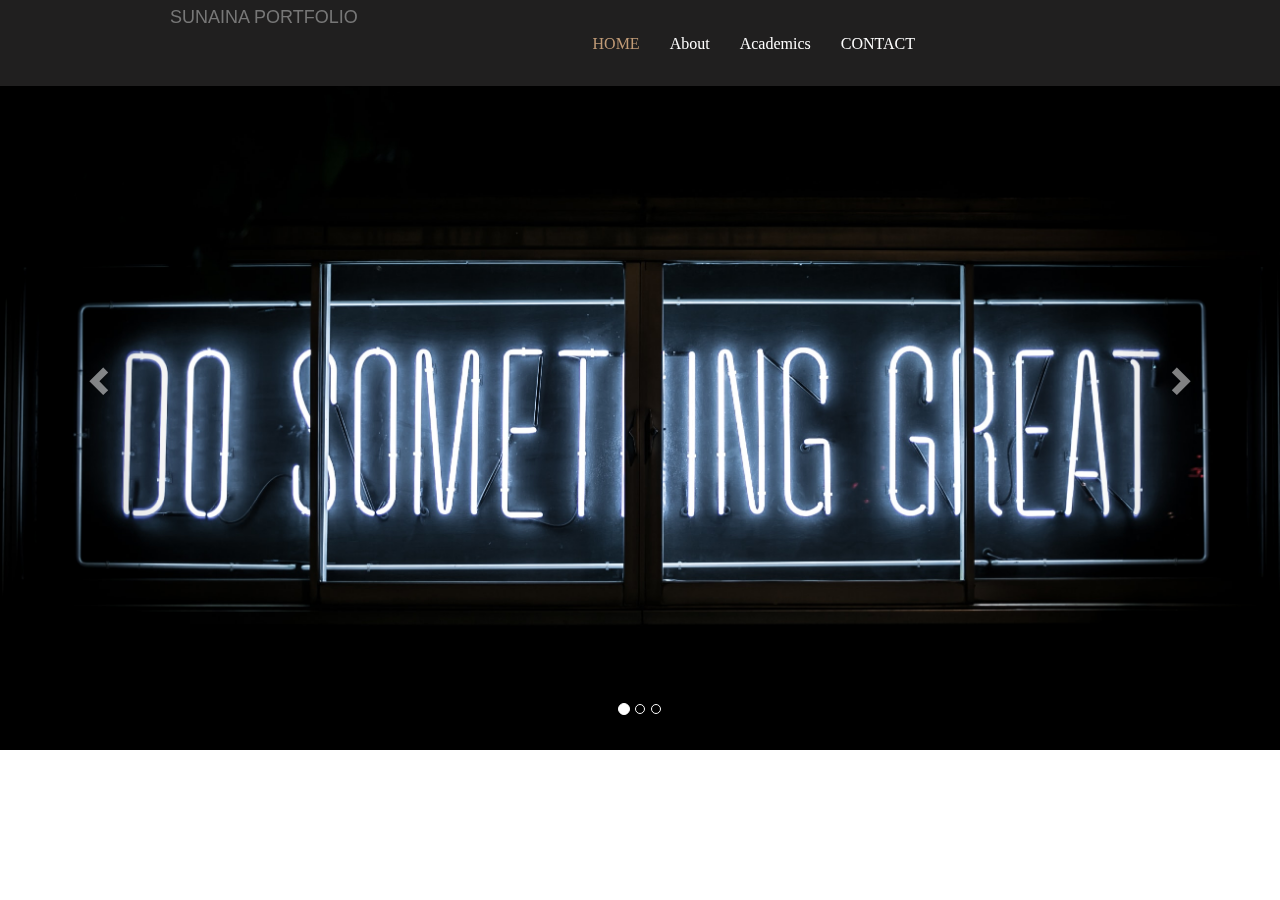
==== index.html @ aa365701 "second 2 commit" ====
<html>
<head>
        <title>Home</title>
<link rel="stylesheet" href="home.css" />
<link rel="stylesheet" href="bootstrap/bootstrap.css" />
<script
  src="https://code.jquery.com/jquery-1.12.4.js"
  integrity="sha256-Qw82+bXyGq6MydymqBxNPYTaUXXq7c8v3CwiYwLLNXU="
  crossorigin="anonymous"></script>
<script src="bootstrap/bootstrap.min.js" ></script>
<link rel="stylesheet" href="fonts/css/font-awesome.min.css" />
</head>
<body>
<nav class="Mymenu navbar navbar-default margin-bottom-menu navbar-fixed-top" >
  <div class="container-fluid">
    <!-- Brand and toggle get grouped for better mobile display -->
    <div class="navbar-header">
      <button type="button" class="navbar-toggle collapsed" data-toggle="collapse" data-target="#bs-example-navbar-collapse-1" aria-expanded="false">
        <span class="sr-only">Toggle navigation</span>
        <span class="icon-bar"></span>
        <span class="icon-bar"></span>
        <span class="icon-bar"></span>
      </button>
      <a class=" navleft navbar-brand" href="home.html"><!-- <img src="logo/logo_white@2x.png" height="70px"> -->SUNAINA PORTFOLIO</a>
    </div>

    <!-- Collect the nav links, forms, and other content for toggling -->
    <div class="collapse navbar-collapse" id="bs-example-navbar-collapse-1">
     
      <ul class=" menucenter nav navbar-nav navbar-right">
        <li><a class="active" href="home.html">HOME</a></li>
        <li><a href="room.html">About</a></li>
        <li><a href="gallery.html">Academics</a></li>
        <li><a href="contact.html">CONTACT</a></li>
		<!-- <li><a data-toggle="modal" data-target="#myModal" href="#">SIGNUP</a></li>
        <li><a href="login.html">LOGIN</a></li> -->
      </ul>
    </div><!-- /.navbar-collapse -->
  </div><!-- /.container-fluid -->
</nav>
<div class="container-fluid">
<div class="row">
<div id="myCarousel" class="carousel slide" data-ride="carousel">
  <!-- Indicators -->
  <ol class="carousel-indicators">
    <li data-target="#myCarousel" data-slide-to="0" class="active"></li>
    <li data-target="#myCarousel" data-slide-to="1"></li>
    <li data-target="#myCarousel" data-slide-to="2"></li>
  </ol>

  <!-- Wrapper for slides -->
  <div class="carousel-inner">
    <div class="item active">
      <img src="pictures/port.jpg" width="100%" alt="Los Angeles">
	   <div class="slider-text"></div>
    </div>

    <div class="item">
      <img src="pictures/pool.jpg"   width="100%"alt="Chicago">
	   <div class="slider-text"></div>
    </div>

    <div class="item">
      <img src="pictures/Triton1350m-1.jpg"  width="100%" alt="New York">
	   <div class="slider-text"></div>
    </div>
  </div>

  <!-- Left and right controls -->
  <a class="left carousel-control" href="#myCarousel" data-slide="prev">
    <span class="glyphicon glyphicon-chevron-left"></span>
    <span class="sr-only">Previous</span>
  </a>
  <a class="right carousel-control" href="#myCarousel" data-slide="next">
    <span class="glyphicon glyphicon-chevron-right"></span>
    <span class="sr-only">Next</span>
  </a>
 
</div>
</div>
</div>
<!-- <div class="container">
<div class="row roombook-padding">
<div class="col-md-10 col-md-offset-2">
     <form class="form-inline">		  
		  <div class=" form-group has-feedback">
			<input  id="datepicker" class="form-control "placeholder="Arrival Date"/> <span class="glyphicon glyphicon-calendar form-control-feedback" aria-hidden="true"></span>
			</div>
		  <div class="form-group has-feedback">
			<input  id="datepicker2" class="form-control " placeholder="Departure Date" /><span class="glyphicon glyphicon-calendar form-control-feedback" aria-hidden="true"></span>
			</div>
		  <div class="form-group">
			<select class="form-control fullwidth">
				<option>Room Type</option>
				<option>Gold</option>
				<option>Silver</option>
				<option>Diamond</option>
			</select>
		</div>
         
		<div class="form-group">
		  <a href="booking.html"><button type="submit" class="btn btn-info">Book Now</button></a>
            
		  </div>
		     </form>
	</div>
</div>
 
	</div>
<div class="container-fluid">
	<div class="row">
		<div class="col-md-10 col-md-offset-1 text-padding">See, do and relax with a complimentary third or fourth night. Guests may enjoy More Rosewood with one more night on the stay, our compliments.
From the breathtaking setting to a cosmopolitan treasure hunt of things to explore, experience world-class Vancouver in first-class fashion.
Spend an additional night at Rosewood Hotel Georgia and enjoy luxurious accommodation, award-winning cuisine at Hawksworth Restaurant, open sky hospitality at Reflections and a sanctuary of calm at Sense, a Rosewood Spa®. Use your extra day and venture out to explore Vancouver with easy access to shopping, entertainment and attractions including the famous Stanley Park just minutes away.
		</div>
	</div>
</div>
<div class="container">
	<div class="row">
	<h3 class="room-heading">Our Room </h3>
		<div class="col-md-12">
			<div class="col-md-4">
				<div class="box">
				<span class="box-text">SILVER</span>
					<div class="overlay"></div>
					<div class="boxhover">
						<div class="innerbox">Never Stop Dreaming!
						</div>
					</div>
				</div>
			</div>
		<div class="col-md-4">
			<div class="box1">
			<span class="box-text">GOLD</span>
					<div class="overlay"></div>
				<div class="boxhover">
					<div class="innerbox">Good Vibes Only!
					</div>
				</div>
			</div>
		</div>
		<div class="col-md-4">
			<div class="box2">
			<span class="box-text">DIAMOND</span>
					<div class="overlay"></div>
				<div class="boxhover">
					<div class="innerbox">Let's Stay in Bed!
					</div>
				</div>
			</div>
		</div>
	</div>
</div>

<div class="row">
	<h3 class="room-heading">Our Halls </h3>
		<div class="col-md-12">
			<div class="col-md-4">
				<div class="box3">
				<span class="box-text">PARTY HALL</span>
					<div class="overlay"></div>
					<div class="boxhover">
						<div class="innerbox">Let's Rock Tonight!
						</div>
					</div>
				</div>
			</div>
		<div class="col-md-4">
			<div class="box4">
			<span class="box-text">MEETING HALL</span>
					<div class="overlay"></div>
				<div class="boxhover">
					<div class="innerbox">Let's Get Serious!
					</div>
				</div>
			</div>
		</div>
		<div class="col-md-4">
			<div class="box5">
			<span class="box-text">CONFERENCE HALL</span>
					<div class="overlay"></div>
				<div class="boxhover">
					<div class="innerbox">Let's Brief Out!
					</div>
				</div>
			</div>
		</div>
	</div>
</div>
</div>

<div class="container-fluid">
	<div class="row footer-padding-top">
		<div class="col-md-6 col-sm-12 col-xs-12 footer">current weather</div>
		<div class="col-md-6 col-sm-12 col-xs-12 footer1">connect with us
			<div class="footer2">Social Media Channels</div>
				<div class="footer3">
					<a target=”_blank” href="http://www.facebook.com"><i class="fa fa-facebook connect" aria-hidden="true"></i></a>
					<a target=”_blank” href="http://www.twitter.com"><i class="fa fa-twitter connect1" aria-hidden="true"></i></a>
					<a target=”_blank” href="http://www.googleplus.com"><i class="fa fa-google-plus connect2" aria-hidden="true"></i></a>
					<a target=”_blank” href="http://www.instagram.com"><i class="fa fa-instagram connect3" aria-hidden="true"></i></a>
				</div>
		</div>
	</div>
</div>
<div class="container-fluid">
	<div class="row">
		<div class="col-md-6 footer-menu" id="bs-example-navbar-collapse-1">
		    <ul class=" nav navbar-nav navbar-right footer-menu1">
				<li><a class="active active-center" href="home.css">HOME</a></li>
				<li><a href="room.html">ROOMS</a></li>
				<li><a href="gallery.html">GALLERY</a></li>
				<li><a href="contact.html">CONTACT</a></li>
			</ul>
		</div>
		<div class="col-md-6 footer-text">pure design theme<span class="footer-text1">All rights reserved</span>
		</div>
	</div>
</div>
</body>
</html>
<!-- Modal -->
  <!-- <div class="modal fade" id="myModal" role="dialog">
    <div class="modal-dialog">
    
     
      <div class="modal-content">
        <div class="modal-header">
          <button type="button" class="close" data-dismiss="modal">&times;</button>
         
        </div>
        <div class="modal-body">
		<form name="signup" method="post" action="">
          <h1 class="text-center">Signup</h1>
        <div class="form-group"><label class="heading">Enter Your First name</label>
		<input type="text" name="firstname" class="form-control " required /> </div>
		<div class="form-group"><label class="heading">Enter your Last name</label>
		<input type="text" name="lastname" class= "form-control "required/></div>
		<div class="form-group"><label class="heading">Enter your phone</label>
		<input type="text" name="phone"  class="form-control " required/></div>
		<div class="form-group"><label class="heading">Enter your email</label>
	    <input type="text" name="email" class="form-control " required/></div>
		<div class="form-group"><label class="heading">Enter your Password</label>
		<input type="password" name="password" class="form-control " required/></div>
	    <div class="form-group"><label class="heading">Confirm Password</label>
		<input type="Password" name="confirmpassword" class="form-control " required/></div>
		<div>
			<input type="submit" class="btn btn-default btn-info"value="Signup" name="submit"> 
		</div>
		</form>   
        </div>
        <div class="modal-footer">
          <button type="button" class="btn btn-default" data-dismiss="modal">Close</button>
        </div>
      </div>
      
    </div>
  </div> -->
---- home.css ----
/*header section */
.item{
    
    height: 750px;

}

.navbar-brand {
  
    padding: 7px 15px !important;
}


a {
	text-decoration:none !important;
}
a:hover {
	text-decoration:none !important;
}

.Mymenu{
	background-color: #808080 !important;
    border-color: #808080 !important;
	    min-height: 86px !important;

}
.bold
{
	font-size:20px !important;
	color:black !important;
	font-weight:bold !important;
	
}
.box-text{
	z-index: 1;
	position: relative;
	text-align: center;
}
.overlay {
    position: absolute;
    top: 0;
    bottom: 0;
    left: 0;
    right: 0px;
    height: 96.3%;
    opacity: 0.2;
    margin: 15px;
    background-color: #060606;
    z-index: 0;
}
.roombook-padding
{
	    padding-top: 70px;
}
.slider-text
{
	    position: absolute !important;
    font-size: 30px !important;
}
.right
{
	padding-right:20px;
}
.fullwidth
{
	padding:0px 50px 0px 50px !important;
}
.nav li a{
color:#fff !important;
}
.nav li .active{
color:#C19B76 !important;
}
.nav li a:hover{
color:#C19B76 !important;
}

.dropdown-menu{
	background-color: #808080 !important;
    border-color: #808080 !important;;
}
.navleft
{
	margin-left:140px !important;
}
.menucenter
{
    margin-right: 335px !important;
    font-family: Candara !important;
    font-size: 16px !important;
    padding: 19px 0px 0px 0px  !important;
}
.margin-bottom-menu
{
	    margin-bottom: 0px !important;
	    border: 0px solid transparent !important;
	    background-color: rgba(40, 39, 39, 0.79) !important;
}
.footer
{
background-color: #3a3838;
    padding: 30px 0px 108px 0px;
    color: white ;
    text-align: center;
    font-size: 25px;
    font-family: -webkit-pictograph;
}
.footer1
{
    background-color: #3a3838;
    padding: 30px 0px 40px 0px;
    color: white !important;
    text-align: center;
    font-size: 25px;
    font-family: -webkit-pictograph;
}
.footer2
{
    background-color: #3a3838;
    padding: 0px 15px 12px 0px;
    color: white !important;
    font-size: 15px;
    font-family: calibri light;
}
.footer3
{
	padding-right:17px;
}

.footer-menu
{
	    background-color: black;

}
.footer-menu1
{
	    background-color: black;

}
.active-center
{
    font-size: 14px;
    font-family: serif;
	    margin-left: 310px;
}
.footer-text
{
	    background-color: black;
    text-align: center;
    color: white;
    padding: 15px 0px 15px 0px;
		font-family: calibri ;
}
.footer-text1
{
	background-color:black;
	    padding-left: 20px;
		font-family: calibri light;
		 color: #dad6d6;
}
.connect
{
	    border-radius: 15px;
    border: 1px #3a3838 solid;
    font-size: 15px !important;
    padding: 5px 8px 5px 8px;
    background-color: #656060;
	color: #fff;
}
.connect1
{
    border-radius: 37px;
    border: 1px #3a3838 solid;
    font-size: 15px !important;
    padding: 5px 5px 5px 6px;
    background-color: #656060;
	color: #fff;
}
.connect2
{
	    border-radius: 24px;
    border: 1px #3a3838 solid;
    font-size: 15px !important;
    padding: 5px 3px 5px 5px;
    background-color: #656060;
	color: #fff;
}
.connect3
{
    border-radius: 15px;
    border: 1px #3a3838 solid;
    font-size: 15px !important;
    padding: 5px 7px 5px 7px;
    background-color: #656060;
	color: #fff;
}
.paragraph
{
	    font-size: 30px;
		    letter-spacing: 0.5px;
			    margin-bottom: 18px !important;
				font-family:Century Schoolbook;
}
.footer-padding-top
{
	    padding-top: 120px;
}
.footer-margin
{
	    margin-top: 100px;
}
.box
{

height:400px;

color: #ffffffc7;

font-size:25px;

background-image:url("pictures/silverhome.JPG");

padding-top: 325px;

margin-top:15px;

font-weight:700;

text-align: center;
}
.box1
{

height:400px;

color: #ffffffc7;

font-size:25px;

background-image:url("pictures/goldhome.JPG");

padding-top: 325px;

margin-top:15px;

font-weight:700;

text-align: center;
}

.box2
{

height:400px;

color: #ffffffc7;

font-size:25px;

background-image:url("pictures/dimaondhome.jpg");

padding-top: 325px;

margin-top:15px;

font-weight:700;

text-align: center;
}

.box3
{

height:400px;

color: #ffffffc7;

font-size:25px;

background-image:url("pictures/parthall.jpg");

padding-top: 325px;

margin-top:15px;

font-weight:700;

text-align: center;
}
.box4
{

height:400px;

color: #ffffffc7;

font-size:25px;

background-image:url("pictures/meetinghall.jpg");

padding-top: 325px;

margin-top:15px;

font-weight:700;

text-align: center;
}
.box5
{

height:400px;

color: #ffffffc7;

font-size:25px;

background-image:url("pictures/conferencehall.jpg");

padding-top: 325px;

margin-top:15px;

font-weight:700;

text-align: center;
}

.display
{
	display:block !important;
	
}
.display1
{
	padding:218px 0px 218px 0px !important;
	
}
.display1:hover
{
	padding:200px 0px 236px 0px !important;
	
}
.room-heading
{
	    font-size: 50px;
    color: #f9bb80;
    font-family: initial;
    font-weight: 700;
    text-align: center;
}
.text-padding
{
    padding-bottom: 100px;
    margin-top: 85px;
    font-size: 20px;
    font-family: initial;
    letter-spacing: 1px;
}
.padding
{
	padding:30px;
}
.boxhover
{
	width: 92.6%;
	height: 400px;
	color: #ffffff;
	background-color: rgba(18, 17, 17, 0.52);
	position: absolute;
	display: none;
	top: 15px;
}

.innerBox{
    margin: 22px;
    padding: 160px 0px 159px 0px;
    text-align: center;
    border: 1px #f9bb80 solid;
    width: 305px;
}

.center
{
	padding-top:20px;
	text-align:center;
	background-color:gray;
	    padding-bottom: 20px;
}
.fixed
{
	position:fixed;
	    width: 100%;
    z-index: 1;
}
.text
{
	padding-top:150px;
	text-align:center;
	color:white;
}
.menu
{
     float: left;
    padding: 9px 0px 10px 57px;
     color:#C19B76;
    font-family: Candara;
    letter-spacing: 1px;
    font-size: 15px;
    text-decoration: none;
}
.menu:hover
{
     color:#C19B76;
    text-decoration: none;
}
.box:hover .boxhover
{
display:block;
}
.box1:hover .boxhover
{
display:block;
}
.box2:hover .boxhover
{
display:block;
}
.box3:hover .boxhover
{
display:block;
}
.box4:hover .boxhover
{
display:block;
}
.box5:hover .boxhover
{
display:block;
}
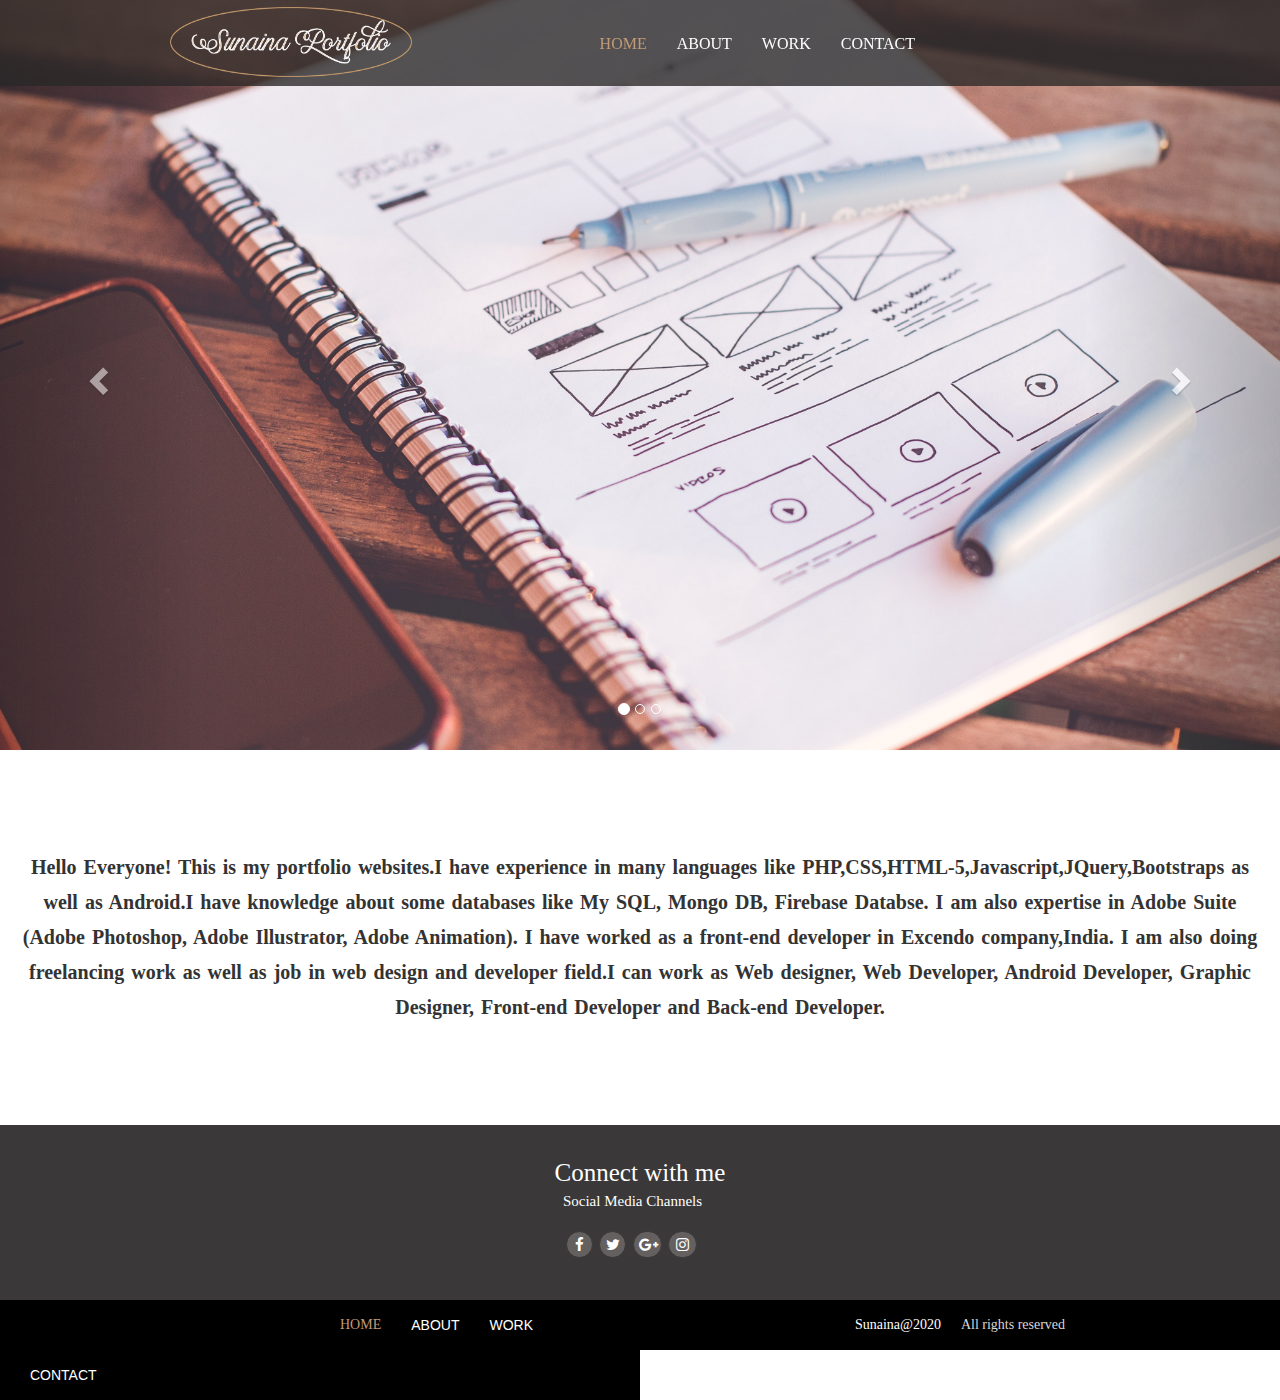
==== commit 71e465da: "recommit" ====
--- a/index.html
+++ b/index.html
@@ -13,7 +13,6 @@
 <body>
 <nav class="Mymenu navbar navbar-default margin-bottom-menu navbar-fixed-top" >
   <div class="container-fluid">
-    <!-- Brand and toggle get grouped for better mobile display -->
     <div class="navbar-header">
       <button type="button" class="navbar-toggle collapsed" data-toggle="collapse" data-target="#bs-example-navbar-collapse-1" aria-expanded="false">
         <span class="sr-only">Toggle navigation</span>
@@ -21,23 +20,23 @@
         <span class="icon-bar"></span>
         <span class="icon-bar"></span>
       </button>
-      <a class=" navleft navbar-brand" href="home.html"><!-- <img src="logo/logo_white@2x.png" height="70px"> -->SUNAINA PORTFOLIO</a>
+      <a class=" navleft navbar-brand" href="home.html"> <img src="pictures/logo.png" alt="" height="70px"></a>
     </div>
 
     <!-- Collect the nav links, forms, and other content for toggling -->
     <div class="collapse navbar-collapse" id="bs-example-navbar-collapse-1">
      
       <ul class=" menucenter nav navbar-nav navbar-right">
-        <li><a class="active" href="home.html">HOME</a></li>
-        <li><a href="room.html">About</a></li>
-        <li><a href="gallery.html">Academics</a></li>
+        <li><a class="active" href="index.html">HOME</a></li>
+        <li><a href="about.html">ABOUT</a></li>
+        <li><a href="work.html">WORK</a></li>
         <li><a href="contact.html">CONTACT</a></li>
-		<!-- <li><a data-toggle="modal" data-target="#myModal" href="#">SIGNUP</a></li>
-        <li><a href="login.html">LOGIN</a></li> -->
+
       </ul>
-    </div><!-- /.navbar-collapse -->
-  </div><!-- /.container-fluid -->
+    </div>
+  </div>
 </nav>
+    
 <div class="container-fluid">
 <div class="row">
 <div id="myCarousel" class="carousel slide" data-ride="carousel">
@@ -51,17 +50,17 @@
   <!-- Wrapper for slides -->
   <div class="carousel-inner">
     <div class="item active">
-      <img src="pictures/port.jpg" width="100%" alt="Los Angeles">
+      <img src="pictures/slide1.jpg" width="100%" alt="flowchart">
 	   <div class="slider-text"></div>
     </div>
 
     <div class="item">
-      <img src="pictures/pool.jpg"   width="100%"alt="Chicago">
+      <img src="pictures/slide2.jpg"   width="100%"alt="coding">
 	   <div class="slider-text"></div>
     </div>
 
     <div class="item">
-      <img src="pictures/Triton1350m-1.jpg"  width="100%" alt="New York">
+      <img src="pictures/slide3.jpg"  width="100%" alt="programming">
 	   <div class="slider-text"></div>
     </div>
   </div>
@@ -79,120 +78,17 @@
 </div>
 </div>
 </div>
-<!-- <div class="container">
-<div class="row roombook-padding">
-<div class="col-md-10 col-md-offset-2">
-     <form class="form-inline">		  
-		  <div class=" form-group has-feedback">
-			<input  id="datepicker" class="form-control "placeholder="Arrival Date"/> <span class="glyphicon glyphicon-calendar form-control-feedback" aria-hidden="true"></span>
-			</div>
-		  <div class="form-group has-feedback">
-			<input  id="datepicker2" class="form-control " placeholder="Departure Date" /><span class="glyphicon glyphicon-calendar form-control-feedback" aria-hidden="true"></span>
-			</div>
-		  <div class="form-group">
-			<select class="form-control fullwidth">
-				<option>Room Type</option>
-				<option>Gold</option>
-				<option>Silver</option>
-				<option>Diamond</option>
-			</select>
-		</div>
-         
-		<div class="form-group">
-		  <a href="booking.html"><button type="submit" class="btn btn-info">Book Now</button></a>
-            
-		  </div>
-		     </form>
-	</div>
-</div>
- 
-	</div>
-<div class="container-fluid">
-	<div class="row">
-		<div class="col-md-10 col-md-offset-1 text-padding">See, do and relax with a complimentary third or fourth night. Guests may enjoy More Rosewood with one more night on the stay, our compliments.
-From the breathtaking setting to a cosmopolitan treasure hunt of things to explore, experience world-class Vancouver in first-class fashion.
-Spend an additional night at Rosewood Hotel Georgia and enjoy luxurious accommodation, award-winning cuisine at Hawksworth Restaurant, open sky hospitality at Reflections and a sanctuary of calm at Sense, a Rosewood Spa®. Use your extra day and venture out to explore Vancouver with easy access to shopping, entertainment and attractions including the famous Stanley Park just minutes away.
-		</div>
-	</div>
-</div>
-<div class="container">
-	<div class="row">
-	<h3 class="room-heading">Our Room </h3>
-		<div class="col-md-12">
-			<div class="col-md-4">
-				<div class="box">
-				<span class="box-text">SILVER</span>
-					<div class="overlay"></div>
-					<div class="boxhover">
-						<div class="innerbox">Never Stop Dreaming!
-						</div>
-					</div>
-				</div>
-			</div>
-		<div class="col-md-4">
-			<div class="box1">
-			<span class="box-text">GOLD</span>
-					<div class="overlay"></div>
-				<div class="boxhover">
-					<div class="innerbox">Good Vibes Only!
-					</div>
-				</div>
-			</div>
-		</div>
-		<div class="col-md-4">
-			<div class="box2">
-			<span class="box-text">DIAMOND</span>
-					<div class="overlay"></div>
-				<div class="boxhover">
-					<div class="innerbox">Let's Stay in Bed!
-					</div>
-				</div>
-			</div>
-		</div>
-	</div>
-</div>
-
-<div class="row">
-	<h3 class="room-heading">Our Halls </h3>
-		<div class="col-md-12">
-			<div class="col-md-4">
-				<div class="box3">
-				<span class="box-text">PARTY HALL</span>
-					<div class="overlay"></div>
-					<div class="boxhover">
-						<div class="innerbox">Let's Rock Tonight!
-						</div>
-					</div>
-				</div>
-			</div>
-		<div class="col-md-4">
-			<div class="box4">
-			<span class="box-text">MEETING HALL</span>
-					<div class="overlay"></div>
-				<div class="boxhover">
-					<div class="innerbox">Let's Get Serious!
-					</div>
-				</div>
-			</div>
-		</div>
-		<div class="col-md-4">
-			<div class="box5">
-			<span class="box-text">CONFERENCE HALL</span>
-					<div class="overlay"></div>
-				<div class="boxhover">
-					<div class="innerbox">Let's Brief Out!
-					</div>
-				</div>
-			</div>
-		</div>
-	</div>
-</div>
-</div>
-
+    <div class="container-fluid">
+    <div class="row">
+        <div class="col-md-12 col-sm-12 col-xs-12 col-xs-12 intro">Hello Everyone! This is my portfolio websites.I have experience in many languages like PHP,CSS,HTML-5,Javascript,JQuery,Bootstraps as well as Android.I have knowledge about some databases like My SQL, Mongo DB, Firebase Databse. I am also expertise in Adobe Suite (Adobe Photoshop, Adobe Illustrator, Adobe Animation). I have worked as a front-end developer in Excendo company,India. I am also doing freelancing work as well as job in web design and developer field.I can work as Web designer, Web Developer, Android Developer, Graphic Designer, Front-end Developer and Back-end Developer.</div>
+        </div>
+    
+    
+    </div>
+    
 <div class="container-fluid">
 	<div class="row footer-padding-top">
-		<div class="col-md-6 col-sm-12 col-xs-12 footer">current weather</div>
-		<div class="col-md-6 col-sm-12 col-xs-12 footer1">connect with us
+		<div class="col-md-12 col-sm-12 col-xs-12 footer1">Connect with me
 			<div class="footer2">Social Media Channels</div>
 				<div class="footer3">
 					<a target=”_blank” href="http://www.facebook.com"><i class="fa fa-facebook connect" aria-hidden="true"></i></a>
@@ -207,52 +103,16 @@
 	<div class="row">
 		<div class="col-md-6 footer-menu" id="bs-example-navbar-collapse-1">
 		    <ul class=" nav navbar-nav navbar-right footer-menu1">
-				<li><a class="active active-center" href="home.css">HOME</a></li>
-				<li><a href="room.html">ROOMS</a></li>
-				<li><a href="gallery.html">GALLERY</a></li>
+				<li><a class="active active-center" href="index.html">HOME</a></li>
+				<li><a href="about.html">ABOUT</a></li>
+				<li><a href="work.html">WORK</a></li>
 				<li><a href="contact.html">CONTACT</a></li>
 			</ul>
 		</div>
-		<div class="col-md-6 footer-text">pure design theme<span class="footer-text1">All rights reserved</span>
+		<div class="col-md-6 footer-text">Sunaina&#64;2020<span class="footer-text1">All rights reserved</span>
 		</div>
 	</div>
 </div>
 </body>
 </html>
-<!-- Modal -->
-  <!-- <div class="modal fade" id="myModal" role="dialog">
-    <div class="modal-dialog">
-    
-     
-      <div class="modal-content">
-        <div class="modal-header">
-          <button type="button" class="close" data-dismiss="modal">&times;</button>
-         
-        </div>
-        <div class="modal-body">
-		<form name="signup" method="post" action="">
-          <h1 class="text-center">Signup</h1>
-        <div class="form-group"><label class="heading">Enter Your First name</label>
-		<input type="text" name="firstname" class="form-control " required /> </div>
-		<div class="form-group"><label class="heading">Enter your Last name</label>
-		<input type="text" name="lastname" class= "form-control "required/></div>
-		<div class="form-group"><label class="heading">Enter your phone</label>
-		<input type="text" name="phone"  class="form-control " required/></div>
-		<div class="form-group"><label class="heading">Enter your email</label>
-	    <input type="text" name="email" class="form-control " required/></div>
-		<div class="form-group"><label class="heading">Enter your Password</label>
-		<input type="password" name="password" class="form-control " required/></div>
-	    <div class="form-group"><label class="heading">Confirm Password</label>
-		<input type="Password" name="confirmpassword" class="form-control " required/></div>
-		<div>
-			<input type="submit" class="btn btn-default btn-info"value="Signup" name="submit"> 
-		</div>
-		</form>   
-        </div>
-        <div class="modal-footer">
-          <button type="button" class="btn btn-default" data-dismiss="modal">Close</button>
-        </div>
-      </div>
-      
-    </div>
-  </div> -->
+
--- a/home.css
+++ b/home.css
@@ -90,6 +90,16 @@
     font-size: 16px !important;
     padding: 19px 0px 0px 0px  !important;
 }
+.intro{
+    text-align: center;
+    font-size: 20px;
+    padding: 100px;
+    font-weight: bold;
+    line-height: 35px;
+    word-spacing: 2px;
+    font-family: initial;
+
+}
 .margin-bottom-menu
 {
 	    margin-bottom: 0px !important;
@@ -200,10 +210,6 @@
 		    letter-spacing: 0.5px;
 			    margin-bottom: 18px !important;
 				font-family:Century Schoolbook;
-}
-.footer-padding-top
-{
-	    padding-top: 120px;
 }
 .footer-margin
 {
